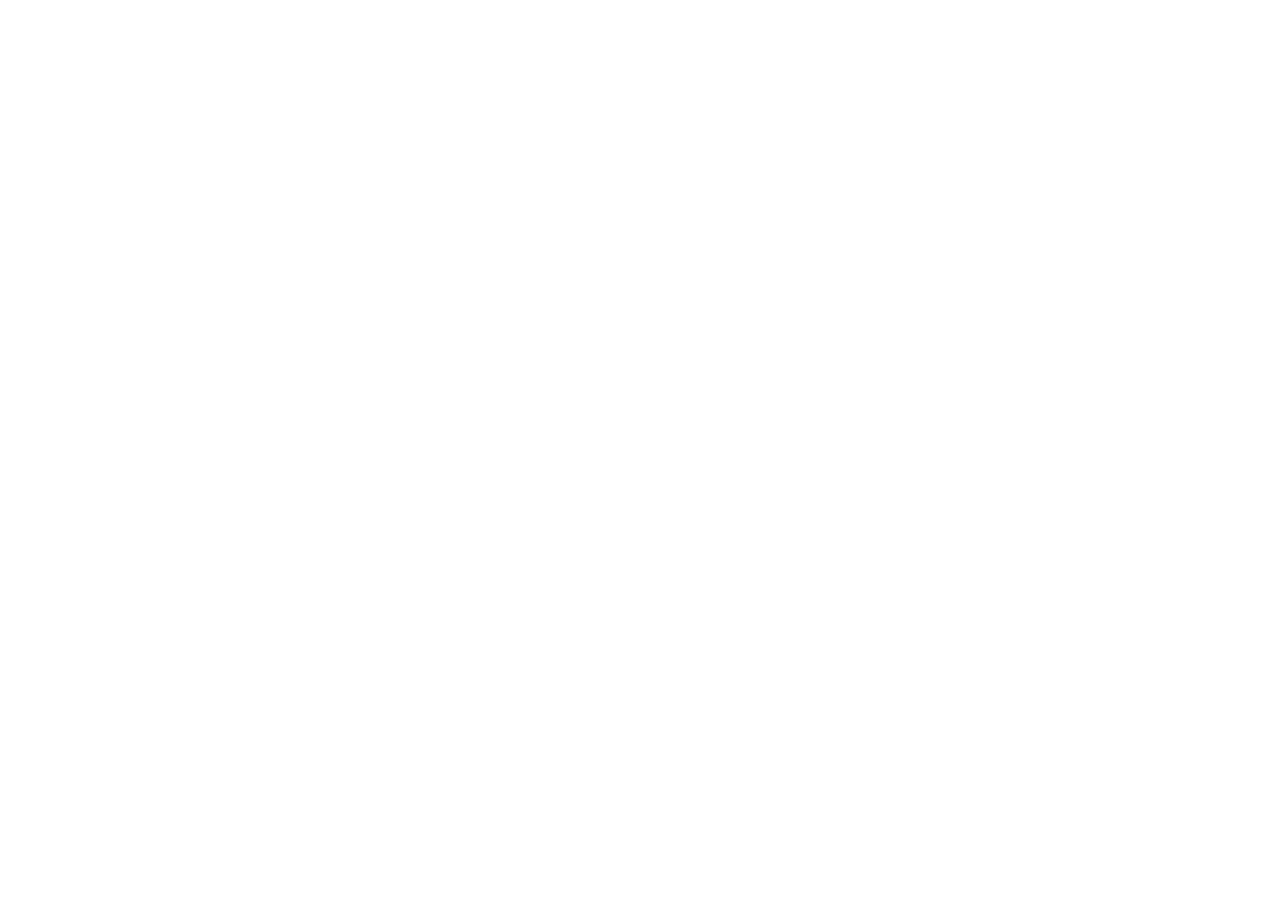
==== index.html @ 79b0ec0b "added css file" ====
<!DOCTYPE html>
<html lang="en">
<head>
    <meta charset="UTF-8">
    <meta name="viewport" content="width=device-width, initial-scale=1.0">
    <link rel="stylesheet" href="styles/agency.css">
    <title>Digital Agency</title>
</head>
<body>
    
</body>
</html>
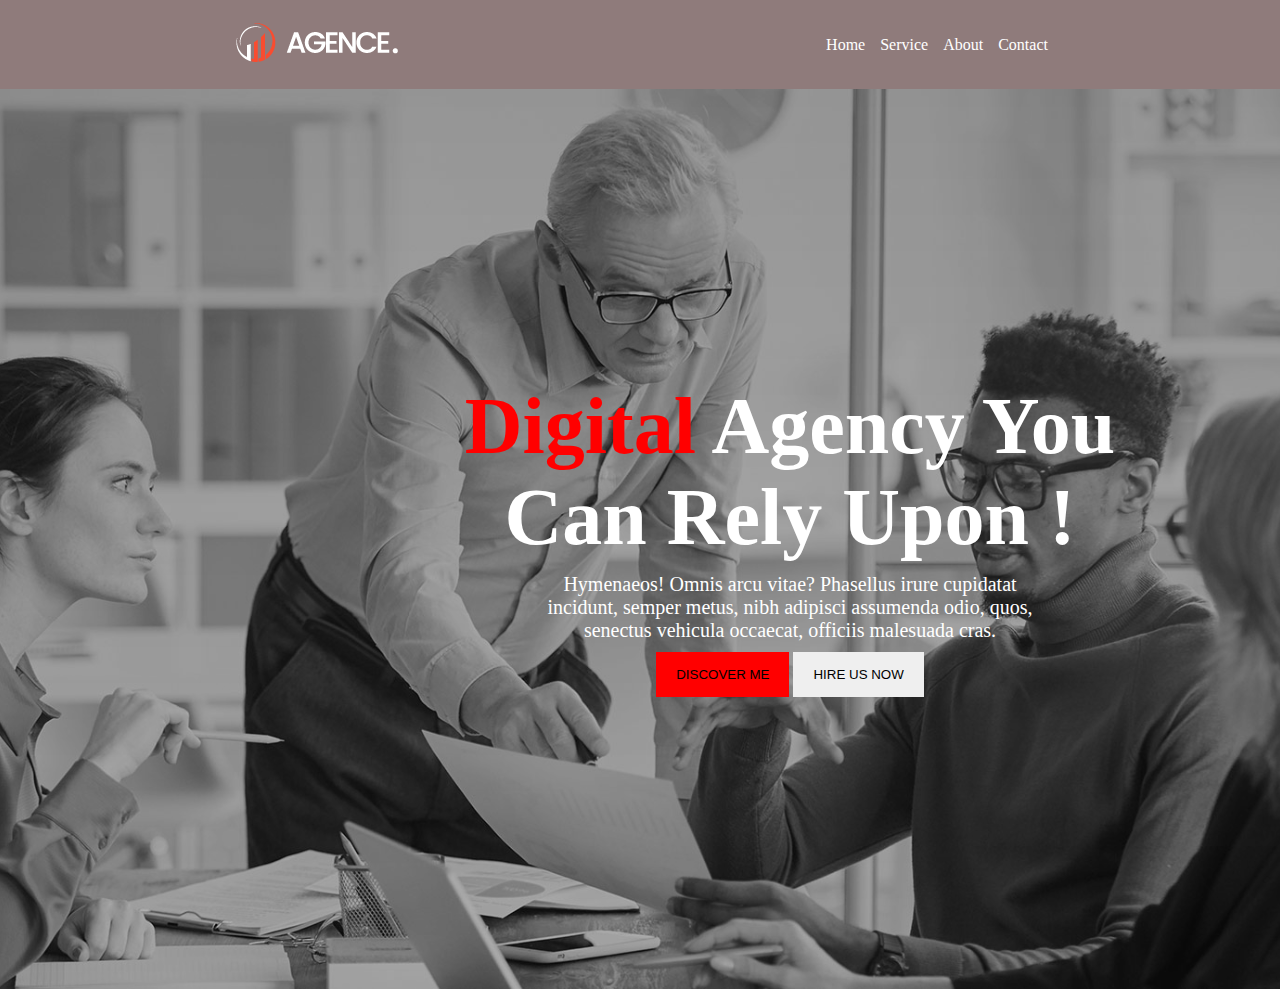
==== commit c4a92368: "added nav bar and banner sectiion" ====
--- a/index.html
+++ b/index.html
@@ -7,6 +7,36 @@
     <title>Digital Agency</title>
 </head>
 <body>
+    <header>
+        <nav>
+            <div class="menus-container">
+                <div class="menus-logo">
+                    <img src="asset/logo/logo.png" alt="">
+                </div>
+                <div class="menu">
+                <ul class="menu-container">
+                    <li>Home</li>
+                    <li>Service</li>
+                    <li>About</li>
+                    <li>Contact</li>
+                </ul>
+                </div>    
+            </div>
+        </nav>
+       <div class="banner-section">
+         <div class="banner-info">
+            <h1 class="banner-title"> <span class="primary">Digital</span> Agency You <br>
+            Can Rely Upon !</h1>
+            <p class="banner-description">Hymenaeos! Omnis arcu vitae? Phasellus irure cupidatat incidunt, semper metus, nibh adipisci assumenda odio, quos, senectus vehicula occaecat, officiis malesuada cras.</p>
+            <button class="btn bg-primary"> DISCOVER ME</button>
+            <button class="btn"> HIRE US NOW</button>
+         </div>
+
+       </div>
+
+    </header>
+    <main></main>
+    <footer></footer>
     
 </body>
 </html>--- a/styles/agency.css
+++ b/styles/agency.css
@@ -0,0 +1,59 @@
+*{
+    margin: 0px;
+    padding: 0px;
+}
+/* nav bar related style */
+.menu-container{
+    display: flex;
+    gap: 15px;
+}
+.menus-container{
+    display: flex;
+    justify-content: space-around;
+    align-items: center;
+    color: white;
+    background-color: rgb(143, 123, 123);
+    padding: 20px ;
+}
+nav li{
+    list-style: none;
+}
+/* banner related style */
+.banner-section{
+    height: 100vh;
+  background-image: url('../asset/image/background.jpg'),linear-gradient(rgba(0,0,0,0.4),rgba(0,0,0,0.3));
+  background-blend-mode: overlay;
+  background-repeat: no-repeat;
+  background-position: center;
+  background-size: cover;
+  text-align: center;
+  display: flex;
+ align-items: center;
+ /* ai jaygay padding kno use krte holo */
+ padding-left: 300px;
+  
+}
+.primary{
+    color: red;
+}
+.banner-title{
+    font-size: 80px;
+    font-weight: bolder;
+    color: white;
+}
+.banner-description{
+    color: white;
+    padding: 10px;
+    width: 50%;
+    margin: auto;
+    font-size: 20px;
+
+}
+.btn{
+    padding: 15px 20px;
+    border: none;
+
+}
+.bg-primary{
+    background-color: red;
+}